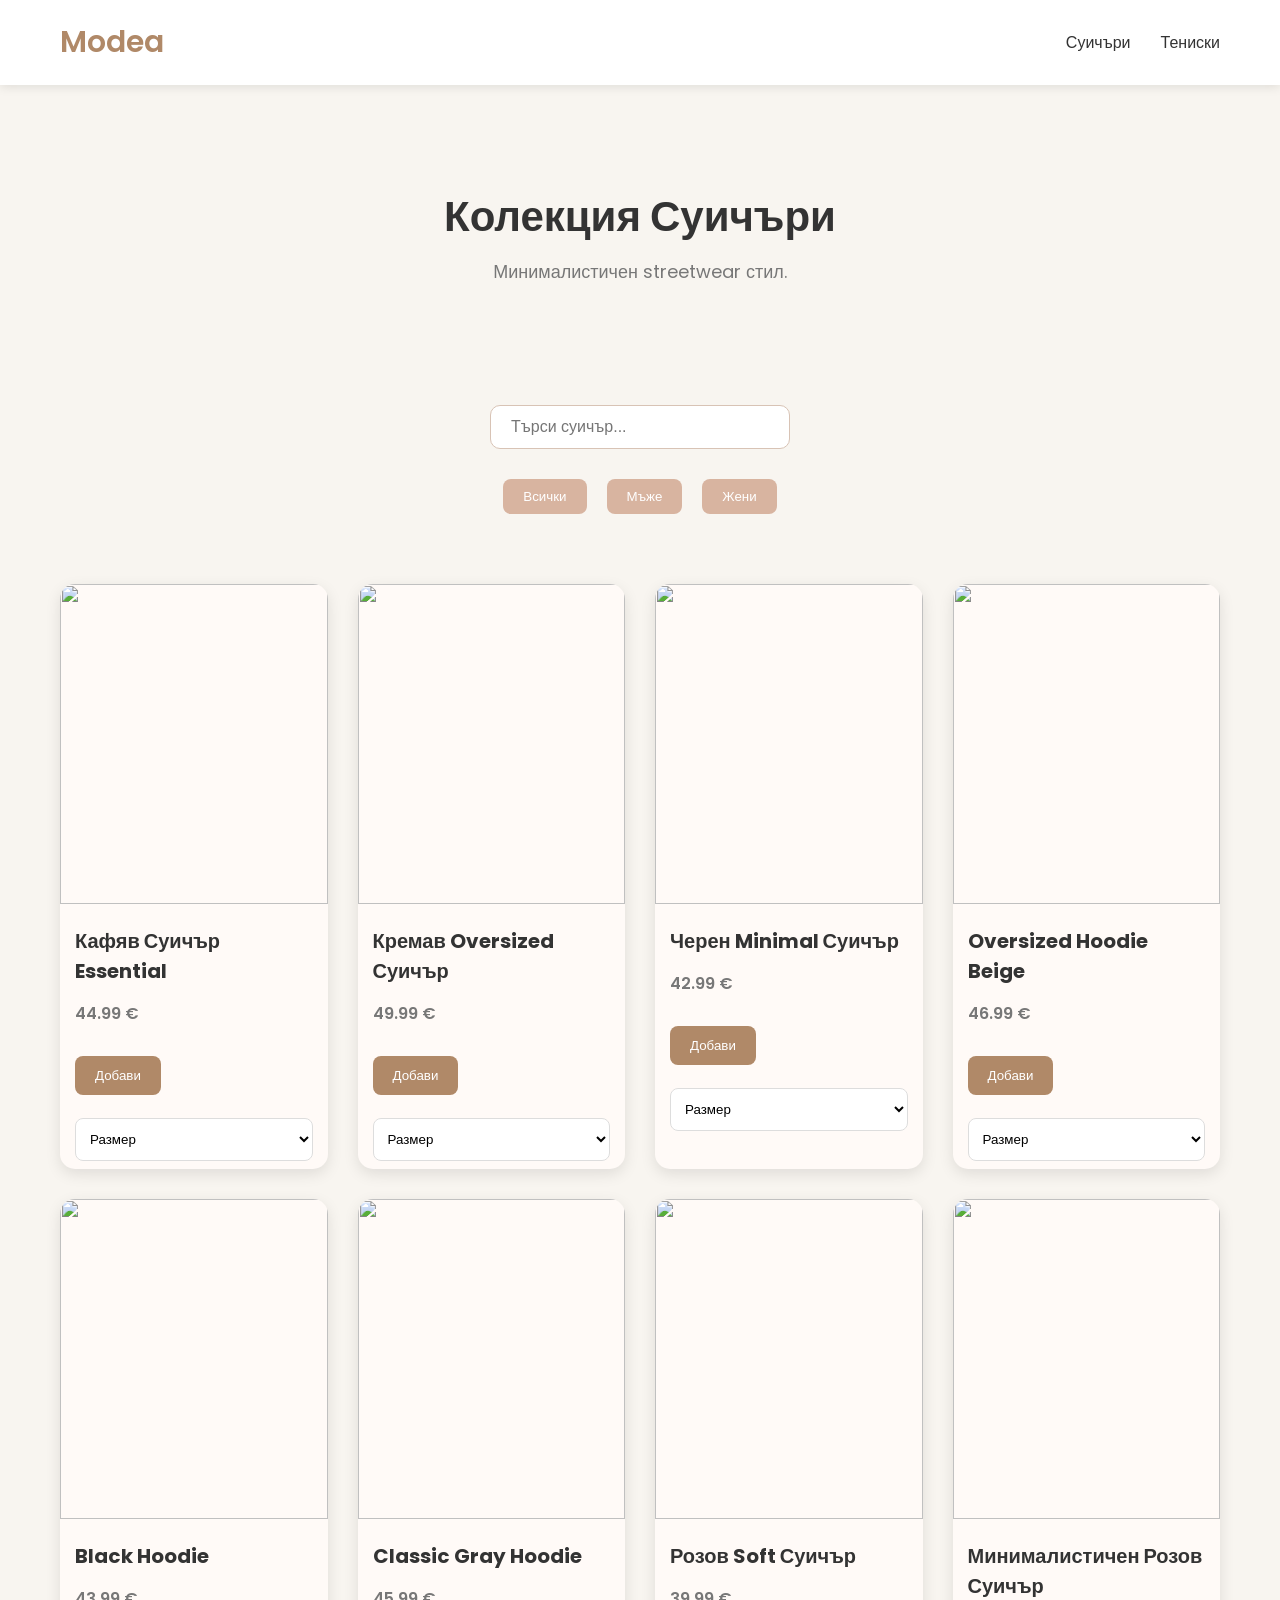
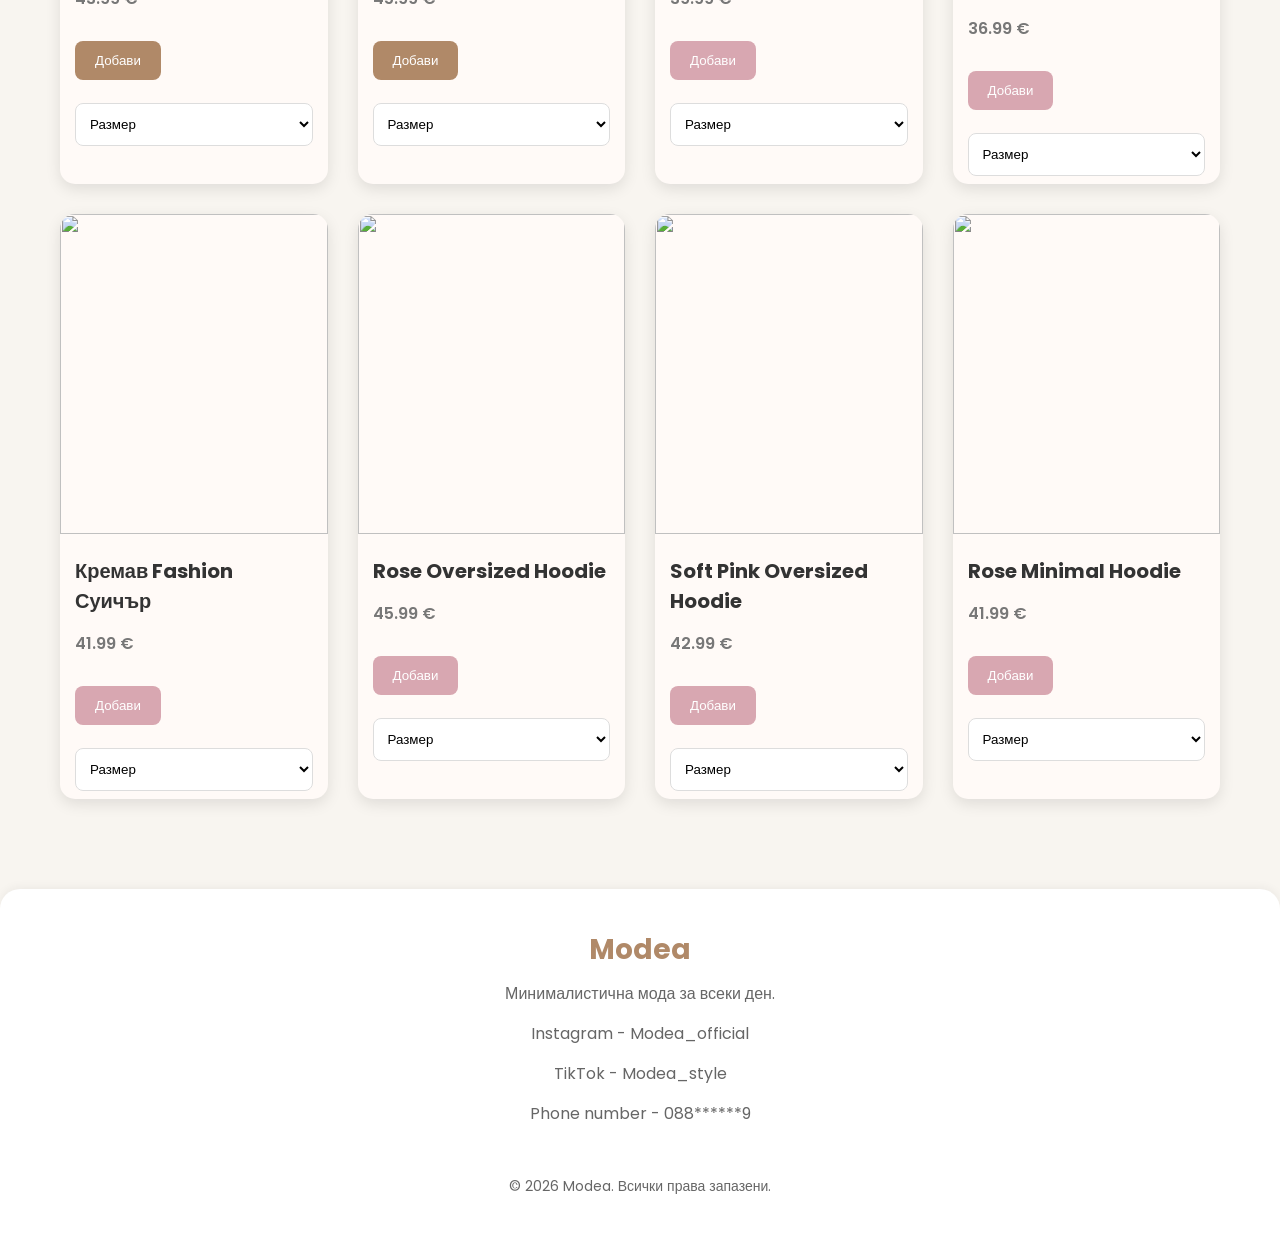
==== Darina/hoodies.html @ 0fc82349 "Add files via upload" ====
<!DOCTYPE html>
<html lang="bg">
<head>
    <meta charset="UTF-8">
    <meta name="viewport" content="width=device-width, initial-scale=1.0">
    <title>Modea - Суичъри</title>

    <link rel="stylesheet" href="style.css">

    <link href="https://fonts.googleapis.com/css2?family=Poppins:wght@300;400;500;600&display=swap" rel="stylesheet">
</head>

<body>

<header>

    <nav class="navbar">

        <h1 class="logo">Modea</h1>

        <ul class="nav-links">

            <li><a href="hoodies.html">Суичъри</a></li>
            <li><a href="tshirts.html">Тениски</a></li>

        </ul>

    </nav>

</header>

<section class="hero">

    <div class="hero-text">

        <h2>Колекция Суичъри</h2>

        <p>Минималистичен streetwear стил.</p>

    </div>

</section>

<section class="search-section">

    <input type="text" id="searchInput" placeholder="Търси суичър...">

</section>

<section class="categories">

    <button class="category-btn" data-category="all">Всички</button>

    <button class="category-btn" data-category="men">Мъже</button>

    <button class="category-btn" data-category="women">Жени</button>

</section>

<section class="products">

    <div class="product-card men">
        <img src="https://tse1.mm.bing.net/th/id/OIP.WGo_6VBA-usYzZUjp4KAVwHaLH?rs=1&pid=ImgDetMain&o=7&rm=3">
        <h3>Кафяв Суичър Essential</h3>
        <p class="price">44.99 €</p>
        <button class="cart-btn">Добави</button>
        <select class="size-select">
        <option>Размер</option>
        <option>S</option>
        <option>M</option>
        <option>L</option>
        <option>XL</option>
    </select>
    </div>

    <div class="product-card men">
        <img src="https://image.hm.com/assets/hm/32/b0/32b0d6fe995f01b80e5086d5783fa2b09a5b5d80.jpg?imwidth=2160">
        <h3>Кремав Oversized Суичър</h3>
        <p class="price">49.99 €</p>
        <button class="cart-btn">Добави</button>
        <select class="size-select">
        <option>Размер</option>
        <option>S</option>
        <option>M</option>
        <option>L</option>
        <option>XL</option>
    </select>
    </div>

    <div class="product-card men">
        <img src="https://podarisi.com/sites/podarisi.com/files/1645707161_p_su1087_02_1_1.jpg">
        <h3>Черен Minimal Суичър</h3>
        <p class="price">42.99 €</p>
        <button class="cart-btn">Добави</button>
        <select class="size-select">
        <option>Размер</option>
        <option>S</option>
        <option>M</option>
        <option>L</option>
        <option>XL</option>
    </select>
    </div>

    <div class="product-card men">
        <img src="https://tse4.mm.bing.net/th/id/OIP.CLCNWOvtTZC4I15CIfUHygHaLO?rs=1&pid=ImgDetMain&o=7&rm=3">
        <h3>Oversized Hoodie Beige</h3>
        <p class="price">46.99 €</p>
        <button class="cart-btn">Добави</button>
        <select class="size-select">
        <option>Размер</option>
        <option>S</option>
        <option>M</option>
        <option>L</option>
        <option>XL</option>
    </select>
    </div>

    <div class="product-card men">
        <img src="https://i.pinimg.com/originals/5a/ff/71/5aff71fedef8bb9ac862daefe2430e4b.png">
        <h3>Black Hoodie</h3>
        <p class="price">43.99 €</p>
        <button class="cart-btn">Добави</button>
        <select class="size-select">
        <option>Размер</option>
        <option>S</option>
        <option>M</option>
        <option>L</option>
        <option>XL</option>
    </select>
    </div>

    <div class="product-card men">
        <img src="https://tse2.mm.bing.net/th/id/OIP.gy09_R5NxV1TEAfCZgtEEgHaJ3?rs=1&pid=ImgDetMain&o=7&rm=3">
        <h3>Classic Gray Hoodie</h3>
        <p class="price">45.99 €</p>
        <button class="cart-btn">Добави</button>
        <select class="size-select">
        <option>Размер</option>
        <option>S</option>
        <option>M</option>
        <option>L</option>
        <option>XL</option>
    </select>
    </div>

    <div class="product-card women">
        <img src="https://sizeer.bg/media/cache/gallery/rc/wkxlvc11/nike-suitchar-s-kachulka-w-nsw-club-flc-std-plus-size-damski-suichari-rozov-dv5092-894.jpg">
        <h3>Розов Soft Суичър</h3>
        <p class="price">39.99 €</p>
        <button class="cart-btn">Добави</button>
        <select class="size-select">
        <option>Размер</option>
        <option>S</option>
        <option>M</option>
        <option>L</option>
        <option>XL</option>
    </select>
    </div>

    <div class="product-card women">
        <img src="https://daniolle.com/wp-content/uploads/2020/12/SU1068-52-Light-Pink.jpg">
        <h3>Минималистичен Розов Суичър</h3>
        <p class="price">36.99 €</p>
        <button class="cart-btn">Добави</button>
        <select class="size-select">
        <option>Размер</option>
        <option>S</option>
        <option>M</option>
        <option>L</option>
        <option>XL</option>
    </select>
    </div>

    <div class="product-card women">
        <img src="https://static.glami.bg/img/327158173.jpg">
        <h3>Кремав Fashion Суичър</h3>
        <p class="price">41.99 €</p>
        <button class="cart-btn">Добави</button>
        <select class="size-select">
        <option>Размер</option>
        <option>S</option>
        <option>M</option>
        <option>L</option>
        <option>XL</option>
    </select>
    </div>

    <div class="product-card women">
        <img src="https://killcrew.co/cdn/shop/files/pink_6ca385d2-bb61-418f-8e05-1341cbff257f.jpg?v=1700090323&width=1960">
        <h3>Rose Oversized Hoodie</h3>
        <p class="price">45.99 €</p>
        <button class="cart-btn">Добави</button>
        <select class="size-select">
        <option>Размер</option>
        <option>S</option>
        <option>M</option>
        <option>L</option>
        <option>XL</option>
    </select>
    </div>

    <div class="product-card women">
        <img src="https://createfashionbrand.com/wp-content/uploads/2024/02/650GSM-copia-1.webp">
        <h3>Soft Pink Oversized Hoodie</h3>
        <p class="price">42.99 €</p>
        <button class="cart-btn">Добави</button>
        <select class="size-select">
        <option>Размер</option>
        <option>S</option>
        <option>M</option>
        <option>L</option>
        <option>XL</option>
    </select>
    </div>

    <div class="product-card women">
        <img src="https://tse3.mm.bing.net/th/id/OIP.gRD7C3nc4MV5bE2Un5BXGgHaHa?rs=1&pid=ImgDetMain&o=7&rm=3">
        <h3>Rose Minimal Hoodie</h3>
        <p class="price">41.99 €</p>
        <button class="cart-btn">Добави</button>
        <select class="size-select">
        <option>Размер</option>
        <option>S</option>
        <option>M</option>
        <option>L</option>
        <option>XL</option>
    </select>
    </div>

</section>

<footer class="footer">

    <div class="footer-content">

        <h2>Modea</h2>

        <p>Минималистична мода за всеки ден.</p>

            <p class="footer-links">Instagram - Modea_official </p>
            <p class="footer-links">TikTok - Modea_style </p>
            <p class="footer-links">Phone number - 088******9</p>

        <p class="copyright">
            © 2026 Modea. Всички права запазени.
        </p>

    </div>

</footer>

<script src="script.js"></script>

</body>
</html>
---- Darina/style.css ----
*{
    margin: 0;
    padding: 0;
    box-sizing: border-box;
}

body{
    font-family: 'Poppins', sans-serif;
    background-color: #f8f5f0;
    color: #333;
}

/* NAVBAR */

.navbar{
    display: flex;
    justify-content: space-between;
    align-items: center;

    padding: 20px 60px;

    background-color: white;

    box-shadow: 0 2px 10px rgba(0,0,0,0.1);
}

.logo{
    font-size: 30px;
    font-weight: 600;
    color: #b08968;
}

.nav-links{
    display: flex;
    list-style: none;
    gap: 30px;
}

.nav-links a{
    text-decoration: none;
    color: #333;
    font-weight: 500;
    transition: 0.3s;
}

.nav-links a:hover{
    color: #b08968;
}

.hero{
    height: 300px;

    display: flex;
    justify-content: center;
    align-items: center;

    text-align: center;
}

.hero-text h2{
    font-size: 42px;
    margin-bottom: 10px;
}

.hero-text p{
    font-size: 18px;
    color: #777;
}

/* SEARCH */

.search-section{
    display: flex;
    justify-content: center;

    margin-top: 20px;
}

#searchInput{
    width: 300px;

    padding: 12px 20px;

    border: 1px solid #d8c3b5;

    border-radius: 10px;

    outline: none;

    font-size: 16px;
}

.categories{
    display: flex;
    justify-content: center;

    gap: 20px;

    margin: 30px 0;
}

.category-btn{
    padding: 10px 20px;

    border: none;

    background-color: #d8b4a0;

    color: white;

    border-radius: 8px;

    cursor: pointer;

    transition: 0.3s;
}

.category-btn:hover{
    background-color: #bc8f78;
}

.products{
    display: grid;

    grid-template-columns: repeat(4, 1fr);

    gap: 30px;

    padding: 40px 60px;
}

.product-card{
    background-color: #fffaf7;

    border-radius: 15px;

    overflow: hidden;

    box-shadow: 0 5px 15px rgba(0,0,0,0.1);

    transition: 0.3s;
}

.product-card:hover{
    transform: translateY(-10px);
}

.product-card img{
    width: 100%;
    height: 320px;

    object-fit: cover;
}

.product-card h3{
    padding: 15px;
    font-size: 20px;
}

.price{
    padding: 0 15px;

    color: #777;

    margin-bottom: 15px;

    font-weight: 600;
}

.cart-btn{
    margin: 15px;

    padding: 12px 20px;

    border: none;

    color: white;

    border-radius: 8px;

    cursor: pointer;

    transition: 0.3s;
}

.men .cart-btn{
    background-color: #b08968;
}

.men .cart-btn:hover{
    background-color: #8f6b50;
}

.women .cart-btn{
    background-color: #d8a7b1;
}

.women .cart-btn:hover{
    background-color: #c48c98;
}

.footer{
    background-color: white;

    margin-top: 50px;

    padding: 40px 20px;

    text-align: center;

    border-top-left-radius: 20px;
    border-top-right-radius: 20px;

    box-shadow: 0 -2px 10px rgba(0,0,0,0.05);
}

.footer-content h2{
    font-size: 28px;

    margin-bottom: 10px;

    color: #b08968;
}

.footer-content p{
    color: #666;

    margin-bottom: 15px;
}

.footer-links{
    color: black;
}

/* RESPONSIVE */

@media(max-width: 1200px){

    .products{
        grid-template-columns: repeat(3, 1fr);
    }

}

@media(max-width: 900px){

    .products{
        grid-template-columns: repeat(2, 1fr);
    }

}

@media(max-width: 600px){

    .products{
        grid-template-columns: 1fr;
    }

    .navbar{
        flex-direction: column;
        gap: 15px;
    }

}

.copyright{
    margin-top: 50px;
    color: #aaa;
    font-size: 14px;
}

.size-select{
    width: calc(100% - 30px);
    margin: 8px 15px;
    padding: 10px;
    border-radius: 8px;
    border: 1px solid #ddd;
    font-family: 'Poppins', sans-serif;
    cursor: pointer;
    background-color: white;
}

.size-select:focus{
    outline: none;
    border-color: #b08968;
}
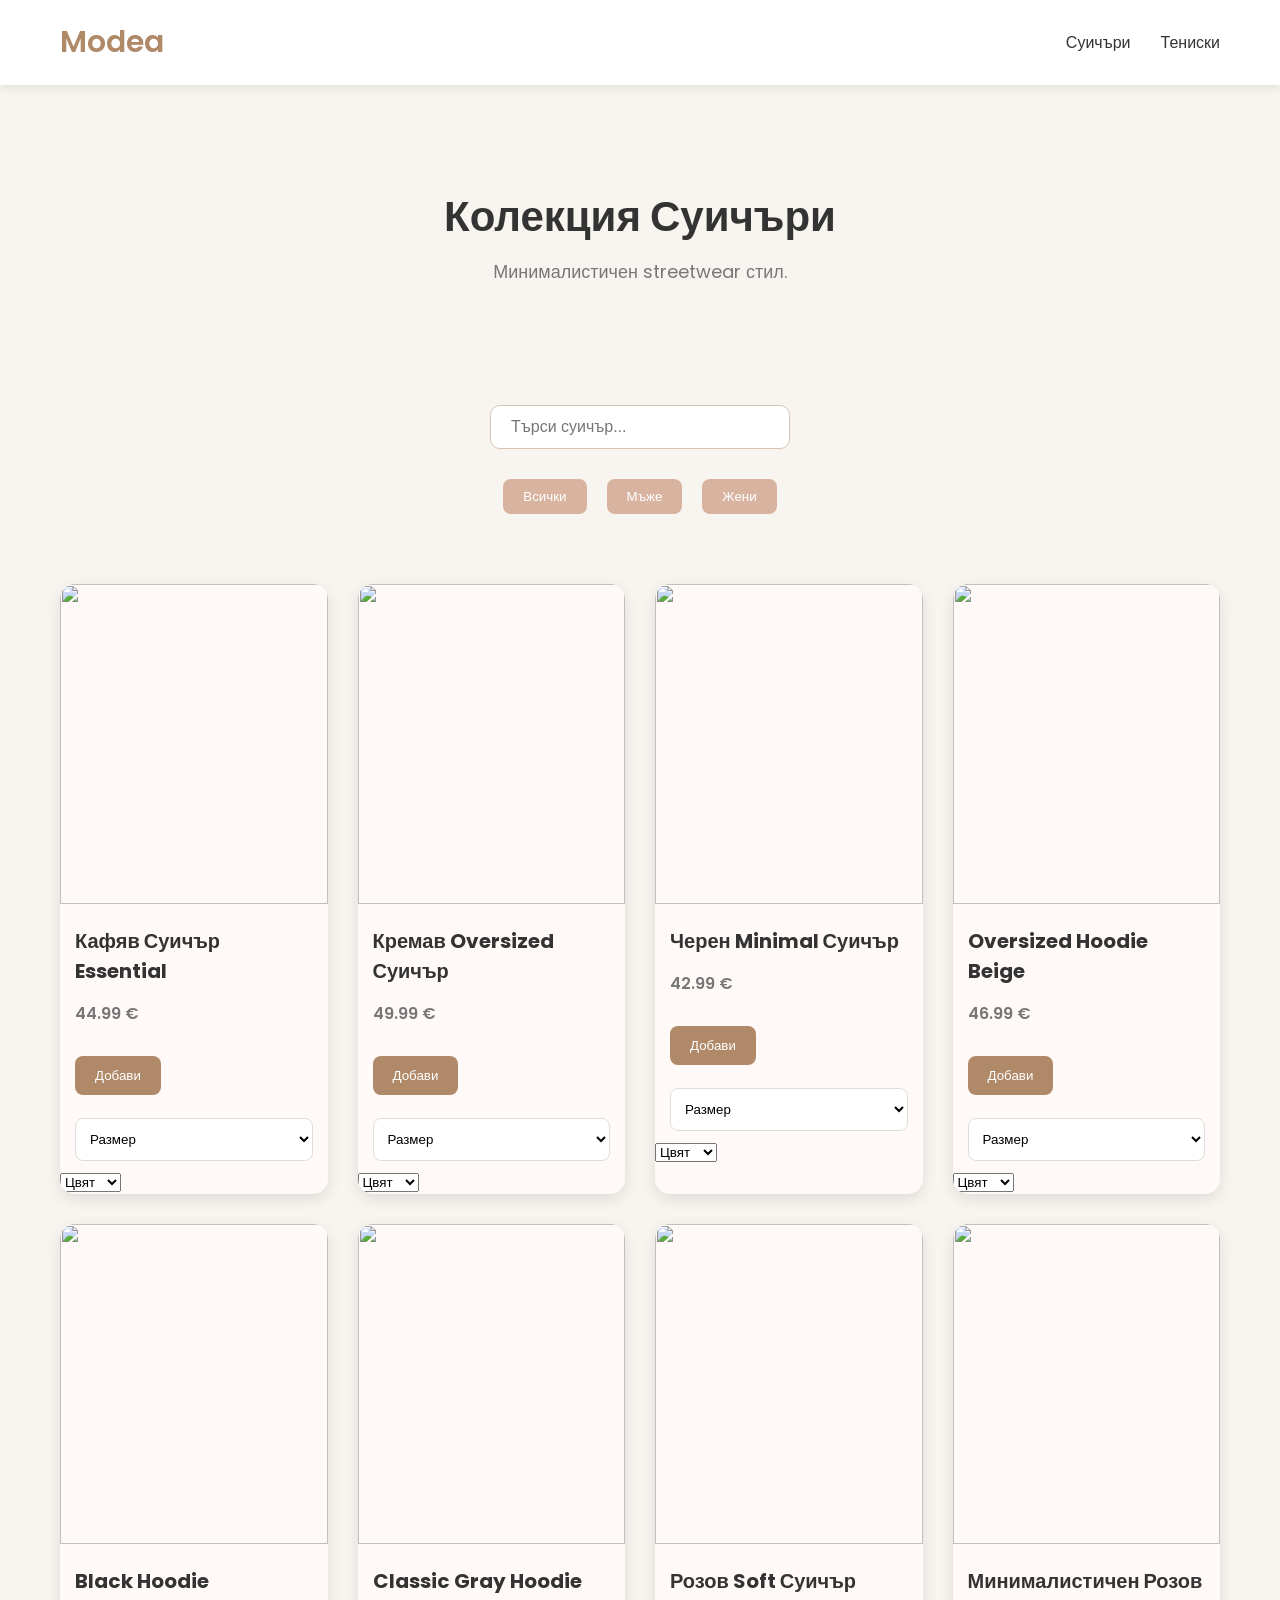
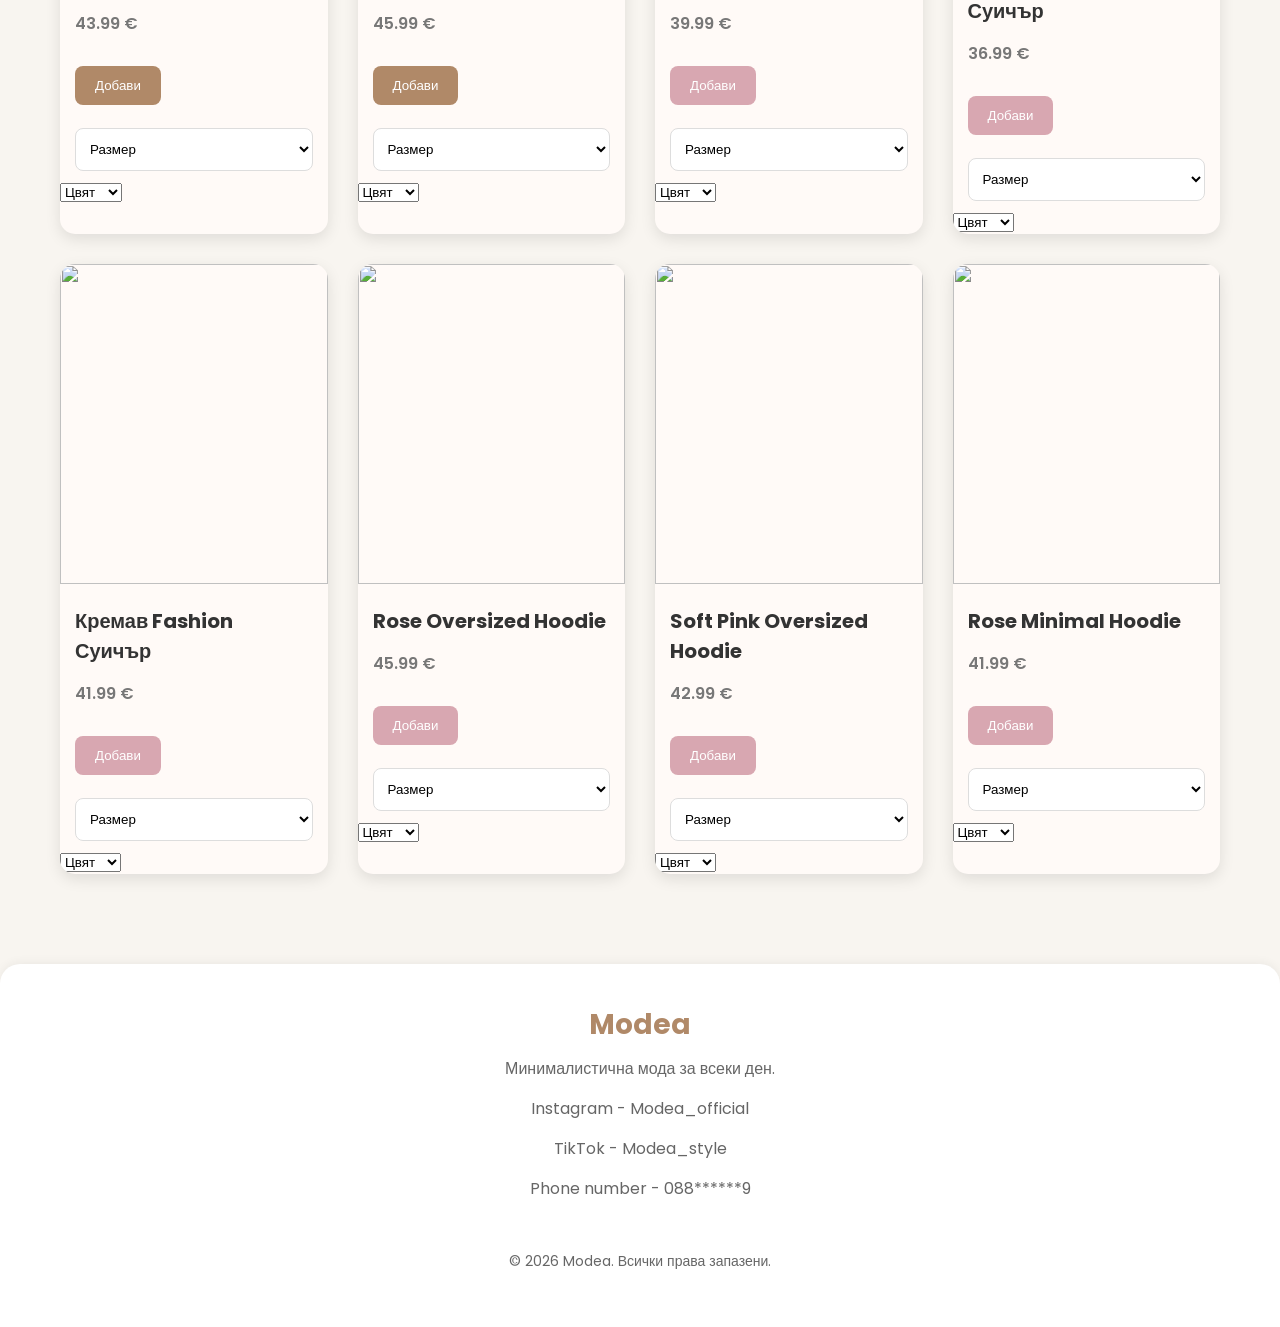
==== commit 822ab724: "Add color selection to product cards Added color selection options to product cards." ====
--- a/Darina/hoodies.html
+++ b/Darina/hoodies.html
@@ -71,6 +71,11 @@
         <option>L</option>
         <option>XL</option>
     </select>
+    <select class="color-select">
+        <option>Цвят</option>
+        <option>Черен</option>
+        <option>Бял</option>
+    </select>
     </div>
 
     <div class="product-card men">
@@ -85,6 +90,11 @@
         <option>L</option>
         <option>XL</option>
     </select>
+    <select class="color-select">
+        <option>Цвят</option>
+        <option>Черен</option>
+        <option>Бял</option>
+    </select>
     </div>
 
     <div class="product-card men">
@@ -99,6 +109,11 @@
         <option>L</option>
         <option>XL</option>
     </select>
+    <select class="color-select">
+        <option>Цвят</option>
+        <option>Бежов</option>
+        <option>Бял</option>
+    </select>
     </div>
 
     <div class="product-card men">
@@ -113,6 +128,11 @@
         <option>L</option>
         <option>XL</option>
     </select>
+    <select class="color-select">
+        <option>Цвят</option>
+        <option>Черен</option>
+        <option>Бял</option>
+    </select>
     </div>
 
     <div class="product-card men">
@@ -127,6 +147,11 @@
         <option>L</option>
         <option>XL</option>
     </select>
+    <select class="color-select">
+        <option>Цвят</option>
+        <option>Бял</option>
+        <option>Бежов</option>
+    </select>
     </div>
 
     <div class="product-card men">
@@ -141,6 +166,11 @@
         <option>L</option>
         <option>XL</option>
     </select>
+    <select class="color-select">
+        <option>Цвят</option>
+        <option>Черен</option>
+        <option>Бял</option>
+    </select>
     </div>
 
     <div class="product-card women">
@@ -155,6 +185,11 @@
         <option>L</option>
         <option>XL</option>
     </select>
+    <select class="color-select">
+        <option>Цвят</option>
+        <option>Черен</option>
+        <option>Бял</option>
+    </select>
     </div>
 
     <div class="product-card women">
@@ -169,6 +204,11 @@
         <option>L</option>
         <option>XL</option>
     </select>
+    <select class="color-select">
+        <option>Цвят</option>
+        <option>Черен</option>
+        <option>Бял</option>
+    </select>
     </div>
 
     <div class="product-card women">
@@ -183,6 +223,11 @@
         <option>L</option>
         <option>XL</option>
     </select>
+    <select class="color-select">
+        <option>Цвят</option>
+        <option>Черен</option>
+        <option>Бял</option>
+    </select>
     </div>
 
     <div class="product-card women">
@@ -197,6 +242,11 @@
         <option>L</option>
         <option>XL</option>
     </select>
+    <select class="color-select">
+        <option>Цвят</option>
+        <option>Черен</option>
+        <option>Бял</option>
+    </select>
     </div>
 
     <div class="product-card women">
@@ -211,6 +261,11 @@
         <option>L</option>
         <option>XL</option>
     </select>
+    <select class="color-select">
+        <option>Цвят</option>
+        <option>Черен</option>
+        <option>Бял</option>
+    </select>
     </div>
 
     <div class="product-card women">
@@ -225,6 +280,11 @@
         <option>L</option>
         <option>XL</option>
     </select>
+    <select class="color-select">
+        <option>Цвят</option>
+        <option>Черен</option>
+        <option>Бял</option>
+    </select>
     </div>
 
 </section>
@@ -252,4 +312,4 @@
 <script src="script.js"></script>
 
 </body>
-</html>+</html>
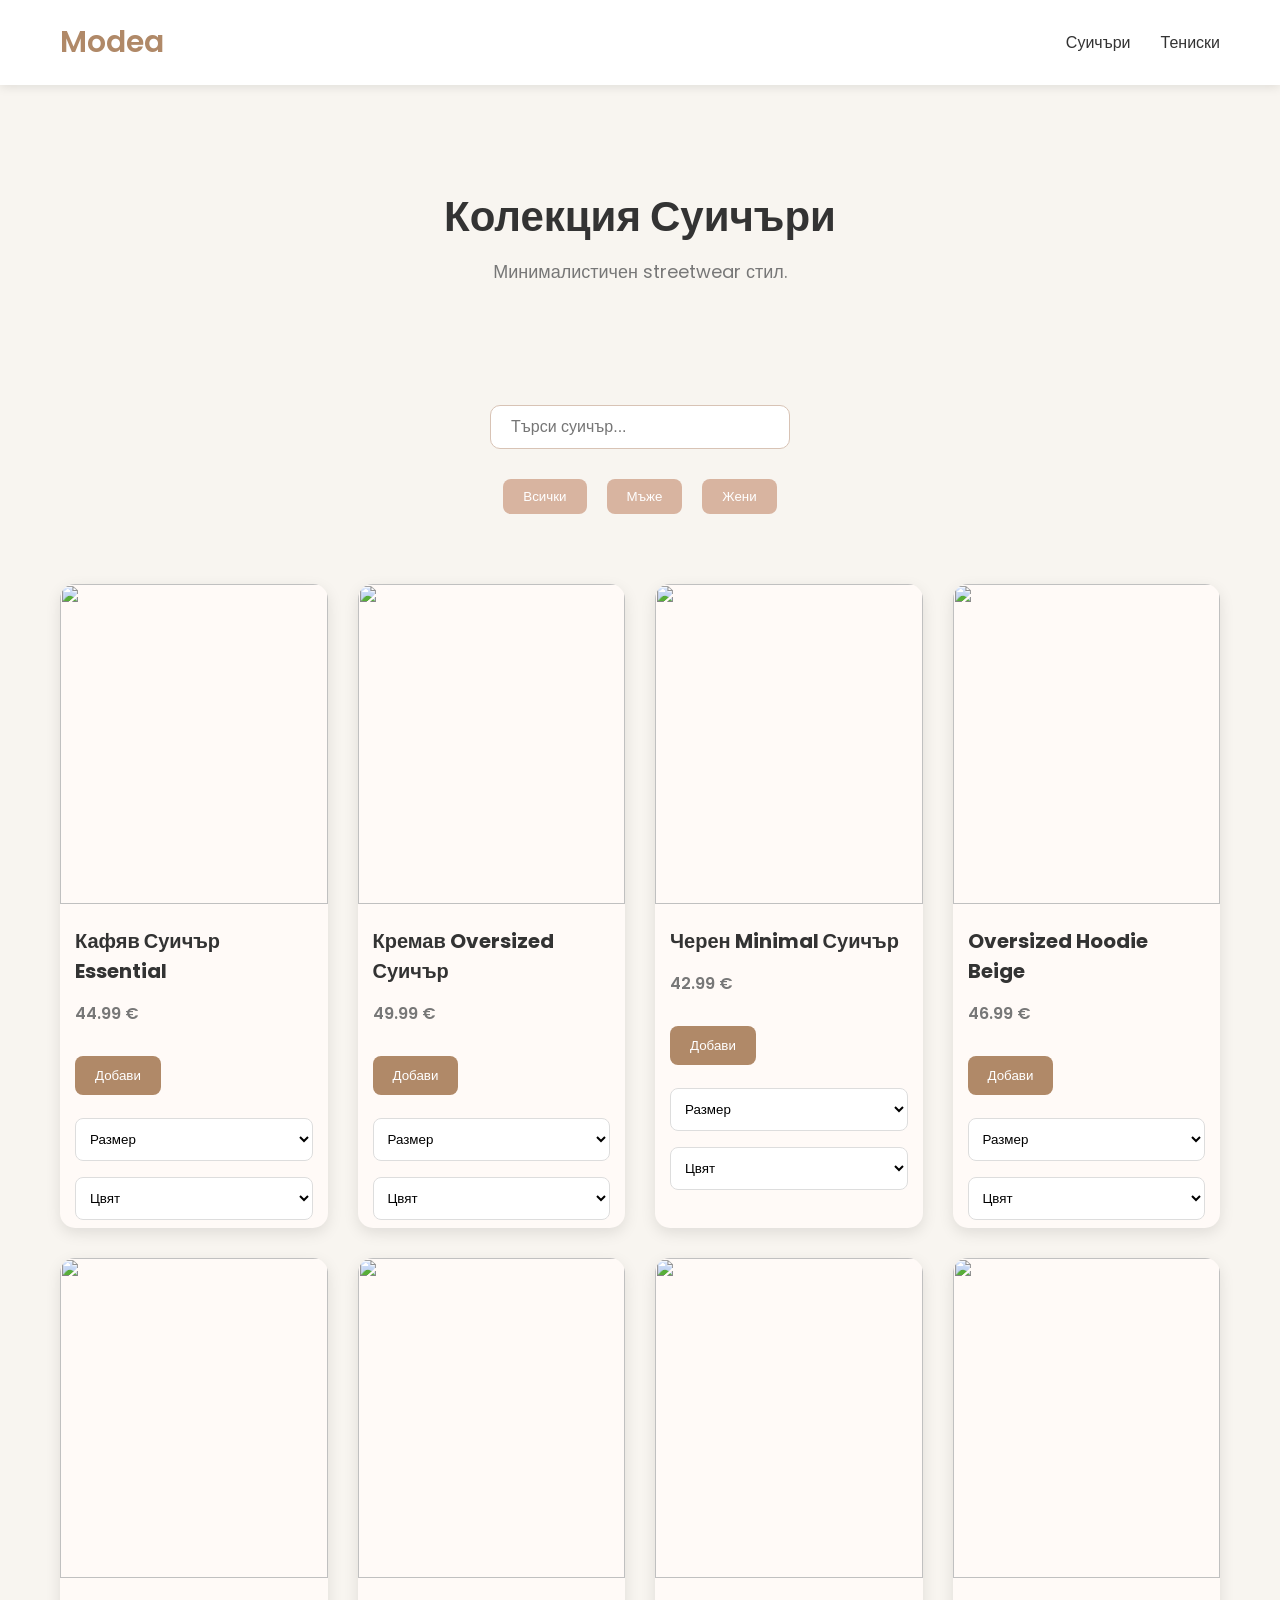
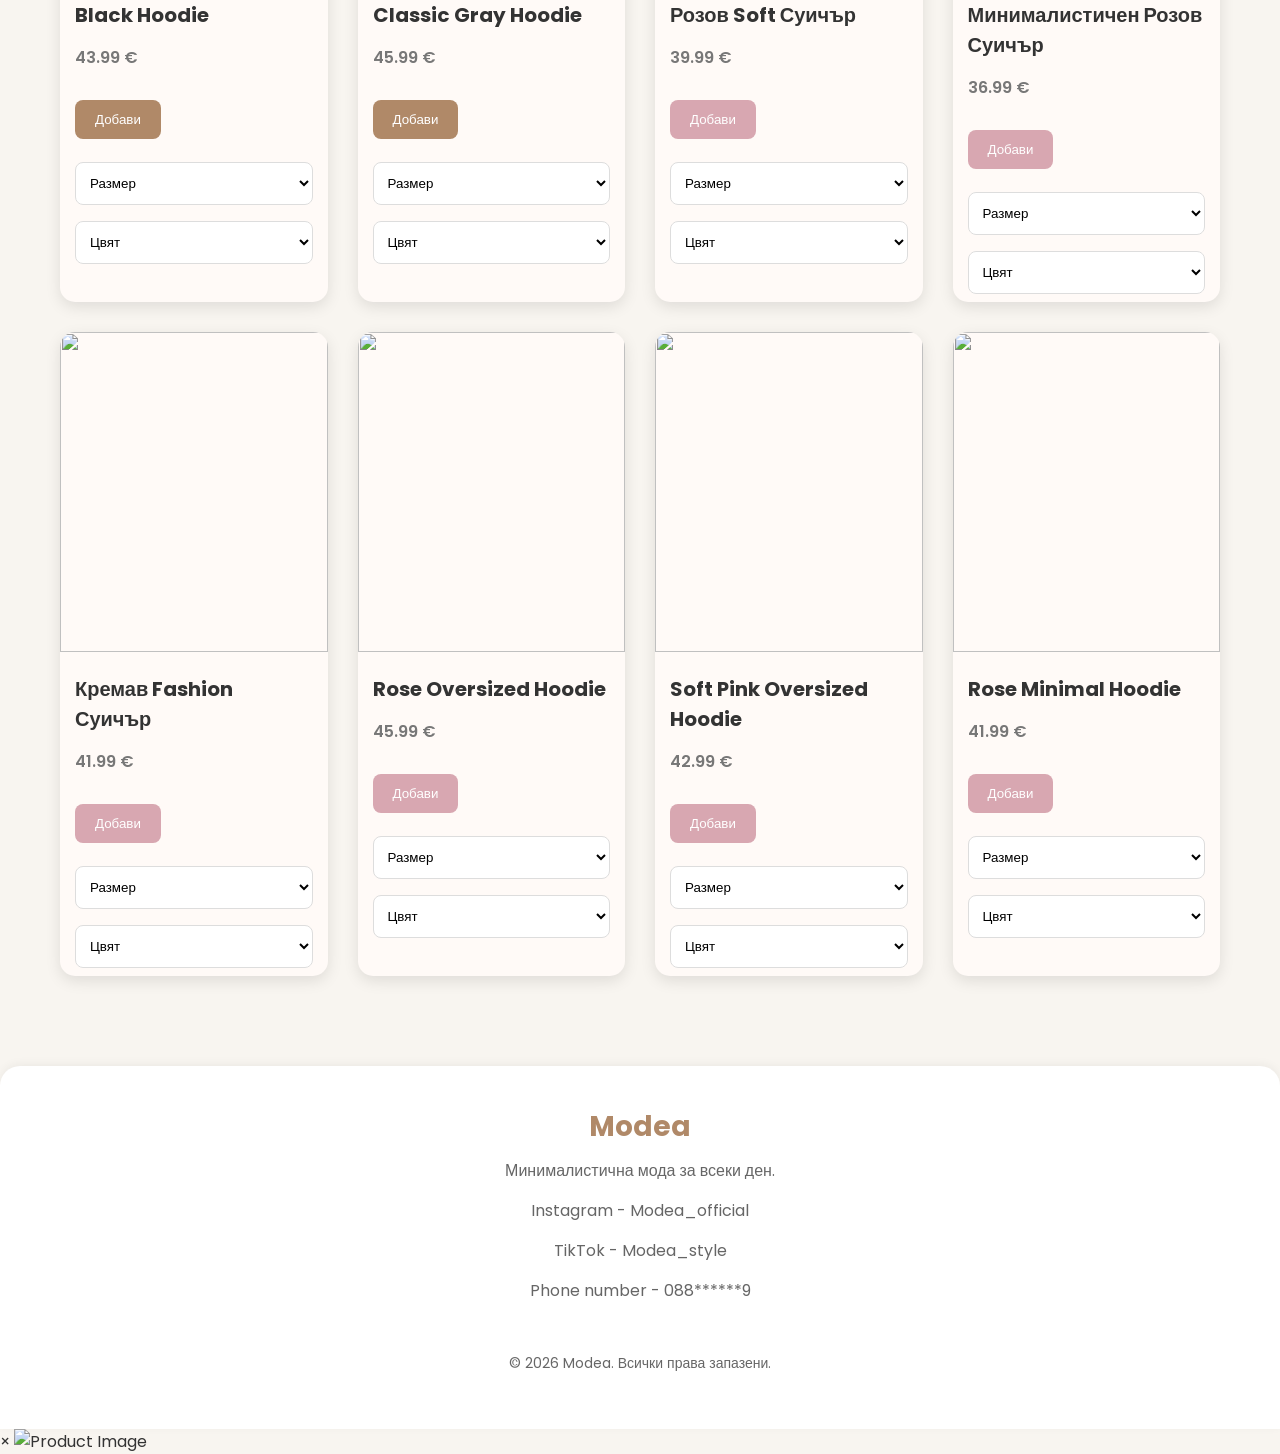
==== commit 2b935b4e: "Enhance hoodies.html with product descriptions Added product descriptions and modal for product deta" ====
--- a/Darina/hoodies.html
+++ b/Darina/hoodies.html
@@ -59,7 +59,7 @@
 
 <section class="products">
 
-    <div class="product-card men">
+    <div class="product-card men" data-description="Кафяв Суичър Essential: Направен от 100% памук, мек и комфортен. Цена: 44.99 €. Достъпен в размери S-XL и цветове черен и бял.">
         <img src="https://tse1.mm.bing.net/th/id/OIP.WGo_6VBA-usYzZUjp4KAVwHaLH?rs=1&pid=ImgDetMain&o=7&rm=3">
         <h3>Кафяв Суичър Essential</h3>
         <p class="price">44.99 €</p>
@@ -78,7 +78,7 @@
     </select>
     </div>
 
-    <div class="product-card men">
+    <div class="product-card men" data-description="Кремав Oversized Суичър: Направен от висококачествен памук с добавка на полиестер за издръжливост. Цена: 49.99 €. Достъпен в размери S-XL и цветове черен и бял.">
         <img src="https://image.hm.com/assets/hm/32/b0/32b0d6fe995f01b80e5086d5783fa2b09a5b5d80.jpg?imwidth=2160">
         <h3>Кремав Oversized Суичър</h3>
         <p class="price">49.99 €</p>
@@ -97,7 +97,7 @@
     </select>
     </div>
 
-    <div class="product-card men">
+    <div class="product-card men" data-description="Черен Minimal Суичър: Направен от органичен памук, екологичен и мек. Цена: 42.99 €. Достъпен в размери S-XL и цветове бежов и бял.">
         <img src="https://podarisi.com/sites/podarisi.com/files/1645707161_p_su1087_02_1_1.jpg">
         <h3>Черен Minimal Суичър</h3>
         <p class="price">42.99 €</p>
@@ -116,7 +116,7 @@
     </select>
     </div>
 
-    <div class="product-card men">
+    <div class="product-card men" data-description="Oversized Hoodie Beige: Направен от мек флис, топъл и комфортен. Цена: 46.99 €. Достъпен в размери S-XL и цветове черен и бял.">
         <img src="https://tse4.mm.bing.net/th/id/OIP.CLCNWOvtTZC4I15CIfUHygHaLO?rs=1&pid=ImgDetMain&o=7&rm=3">
         <h3>Oversized Hoodie Beige</h3>
         <p class="price">46.99 €</p>
@@ -135,7 +135,7 @@
     </select>
     </div>
 
-    <div class="product-card men">
+    <div class="product-card men" data-description="Black Hoodie: Направен от 80% памук и 20% полиестер, издръжлив и стилен. Цена: 43.99 €. Достъпен в размери S-XL и цветове бял и бежов.">
         <img src="https://i.pinimg.com/originals/5a/ff/71/5aff71fedef8bb9ac862daefe2430e4b.png">
         <h3>Black Hoodie</h3>
         <p class="price">43.99 €</p>
@@ -154,7 +154,7 @@
     </select>
     </div>
 
-    <div class="product-card men">
+    <div class="product-card men" data-description="Classic Gray Hoodie: Направен от мек памук, класически дизайн. Цена: 45.99 €. Достъпен в размери S-XL и цветове черен и бял.">
         <img src="https://tse2.mm.bing.net/th/id/OIP.gy09_R5NxV1TEAfCZgtEEgHaJ3?rs=1&pid=ImgDetMain&o=7&rm=3">
         <h3>Classic Gray Hoodie</h3>
         <p class="price">45.99 €</p>
@@ -173,7 +173,7 @@
     </select>
     </div>
 
-    <div class="product-card women">
+    <div class="product-card women" data-description="Розов Soft Суичър: Направен от супер мек памук, идеален за ежедневие. Цена: 39.99 €. Достъпен в размери S-XL и цветове черен и бял.">
         <img src="https://sizeer.bg/media/cache/gallery/rc/wkxlvc11/nike-suitchar-s-kachulka-w-nsw-club-flc-std-plus-size-damski-suichari-rozov-dv5092-894.jpg">
         <h3>Розов Soft Суичър</h3>
         <p class="price">39.99 €</p>
@@ -192,7 +192,7 @@
     </select>
     </div>
 
-    <div class="product-card women">
+    <div class="product-card women" data-description="Минималистичен Розов Суичър: Направен от висококачествен памук, минималистичен дизайн. Цена: 36.99 €. Достъпен в размери S-XL и цветове черен и бял.">
         <img src="https://daniolle.com/wp-content/uploads/2020/12/SU1068-52-Light-Pink.jpg">
         <h3>Минималистичен Розов Суичър</h3>
         <p class="price">36.99 €</p>
@@ -211,7 +211,7 @@
     </select>
     </div>
 
-    <div class="product-card women">
+    <div class="product-card women" data-description="Кремав Fashion Суичър: Направен от мек флис, модерен дизайн. Цена: 41.99 €. Достъпен в размери S-XL и цветове черен и бял.">
         <img src="https://static.glami.bg/img/327158173.jpg">
         <h3>Кремав Fashion Суичър</h3>
         <p class="price">41.99 €</p>
@@ -230,7 +230,7 @@
     </select>
     </div>
 
-    <div class="product-card women">
+    <div class="product-card women" data-description="Rose Oversized Hoodie: Направен от 100% памук, oversized fit. Цена: 45.99 €. Достъпен в размери S-XL и цветове черен и бял.">
         <img src="https://killcrew.co/cdn/shop/files/pink_6ca385d2-bb61-418f-8e05-1341cbff257f.jpg?v=1700090323&width=1960">
         <h3>Rose Oversized Hoodie</h3>
         <p class="price">45.99 €</p>
@@ -249,7 +249,7 @@
     </select>
     </div>
 
-    <div class="product-card women">
+    <div class="product-card women" data-description="Soft Pink Oversized Hoodie: Направен от мек памук, oversized стил. Цена: 42.99 €. Достъпен в размери S-XL и цветове черен и бял.">
         <img src="https://createfashionbrand.com/wp-content/uploads/2024/02/650GSM-copia-1.webp">
         <h3>Soft Pink Oversized Hoodie</h3>
         <p class="price">42.99 €</p>
@@ -268,7 +268,7 @@
     </select>
     </div>
 
-    <div class="product-card women">
+    <div class="product-card women" data-description="Rose Minimal Hoodie: Направен от органичен памук, минималистичен дизайн. Цена: 41.99 €. Достъпен в размери S-XL и цветове черен и бял.">
         <img src="https://tse3.mm.bing.net/th/id/OIP.gRD7C3nc4MV5bE2Un5BXGgHaHa?rs=1&pid=ImgDetMain&o=7&rm=3">
         <h3>Rose Minimal Hoodie</h3>
         <p class="price">41.99 €</p>
@@ -311,5 +311,14 @@
 
 <script src="script.js"></script>
 
+<div id="productModal" class="modal">
+    <div class="modal-content">
+        <span class="close">&times;</span>
+        <img id="modalImage" src="" alt="Product Image">
+        <h3 id="modalTitle"></h3>
+        <p id="modalDescription"></p>
+    </div>
+</div>
+
 </body>
 </html>
--- a/Darina/style.css
+++ b/Darina/style.css
@@ -270,7 +270,7 @@
     font-size: 14px;
 }
 
-.size-select{
+.size-select, .color-select{
     width: calc(100% - 30px);
     margin: 8px 15px;
     padding: 10px;
@@ -281,7 +281,7 @@
     background-color: white;
 }
 
-.size-select:focus{
+.size-select:focus, .color-select:focus{
     outline: none;
     border-color: #b08968;
-}+}
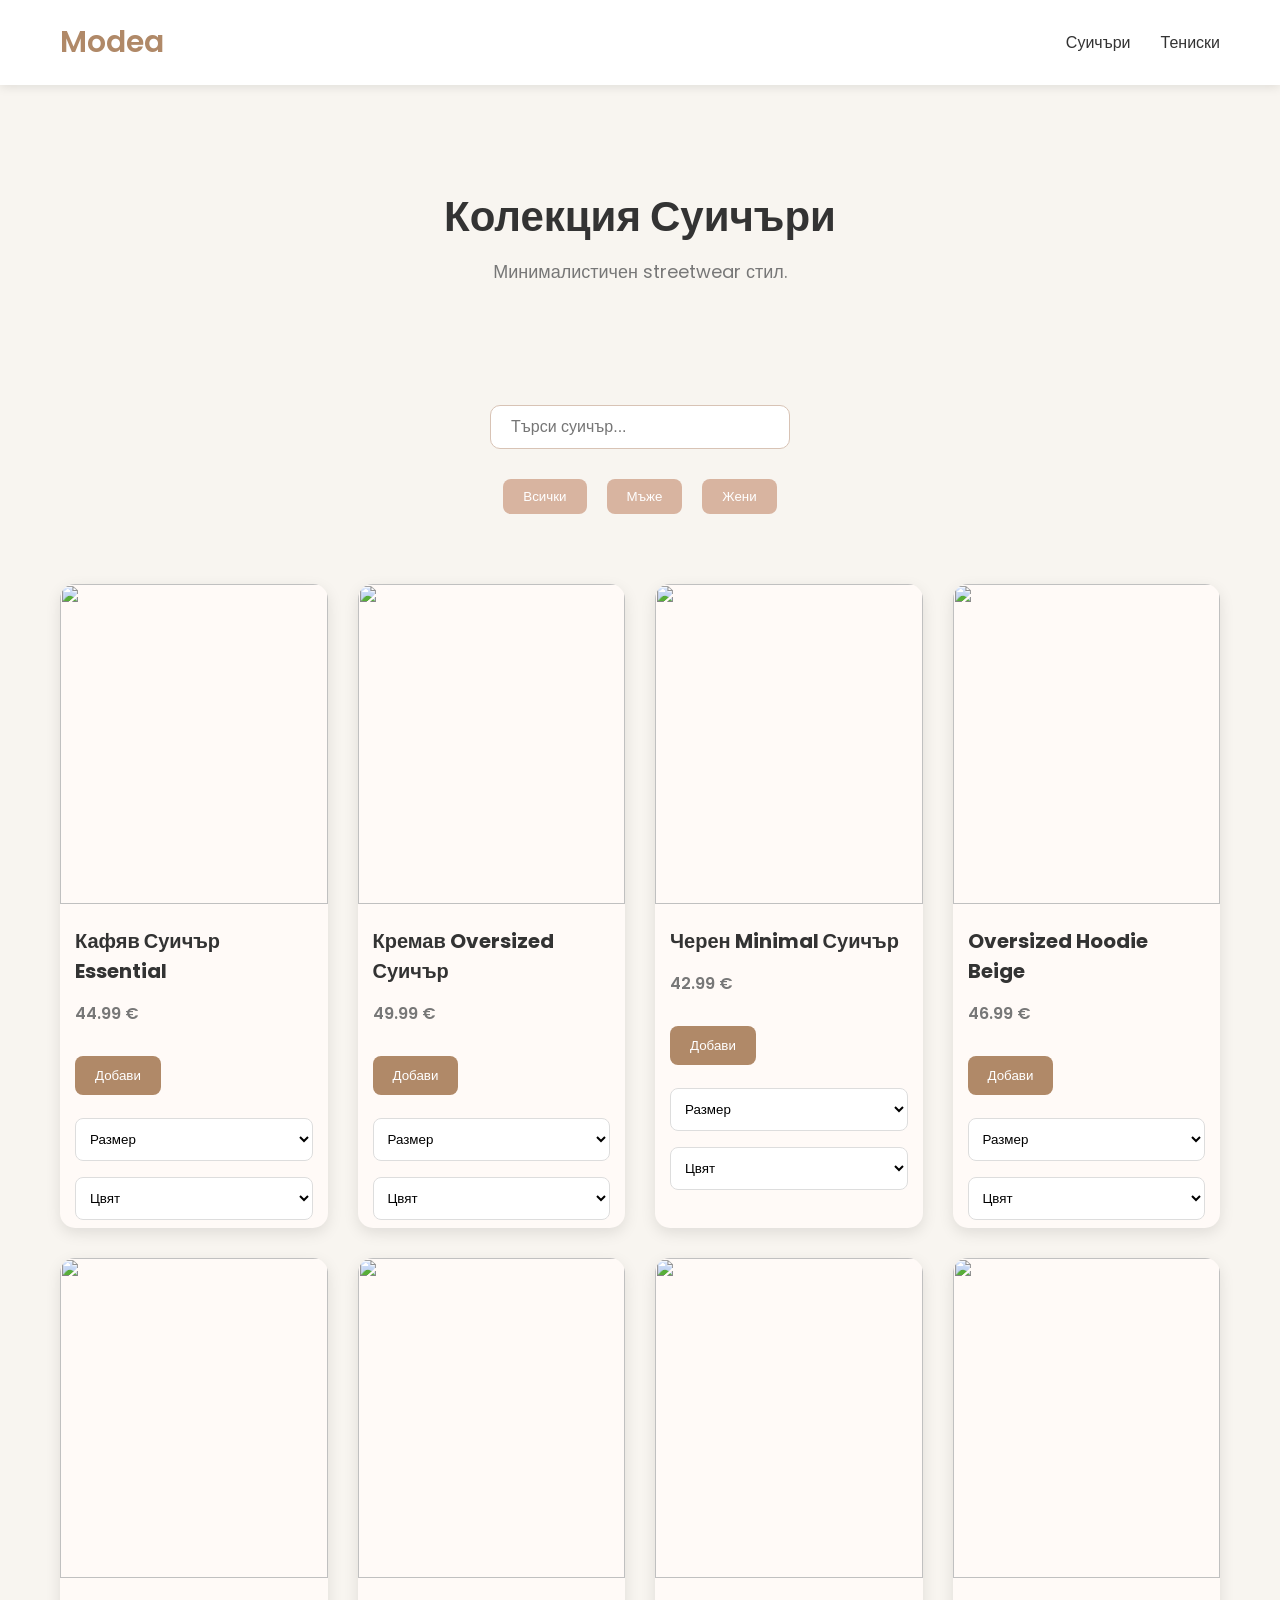
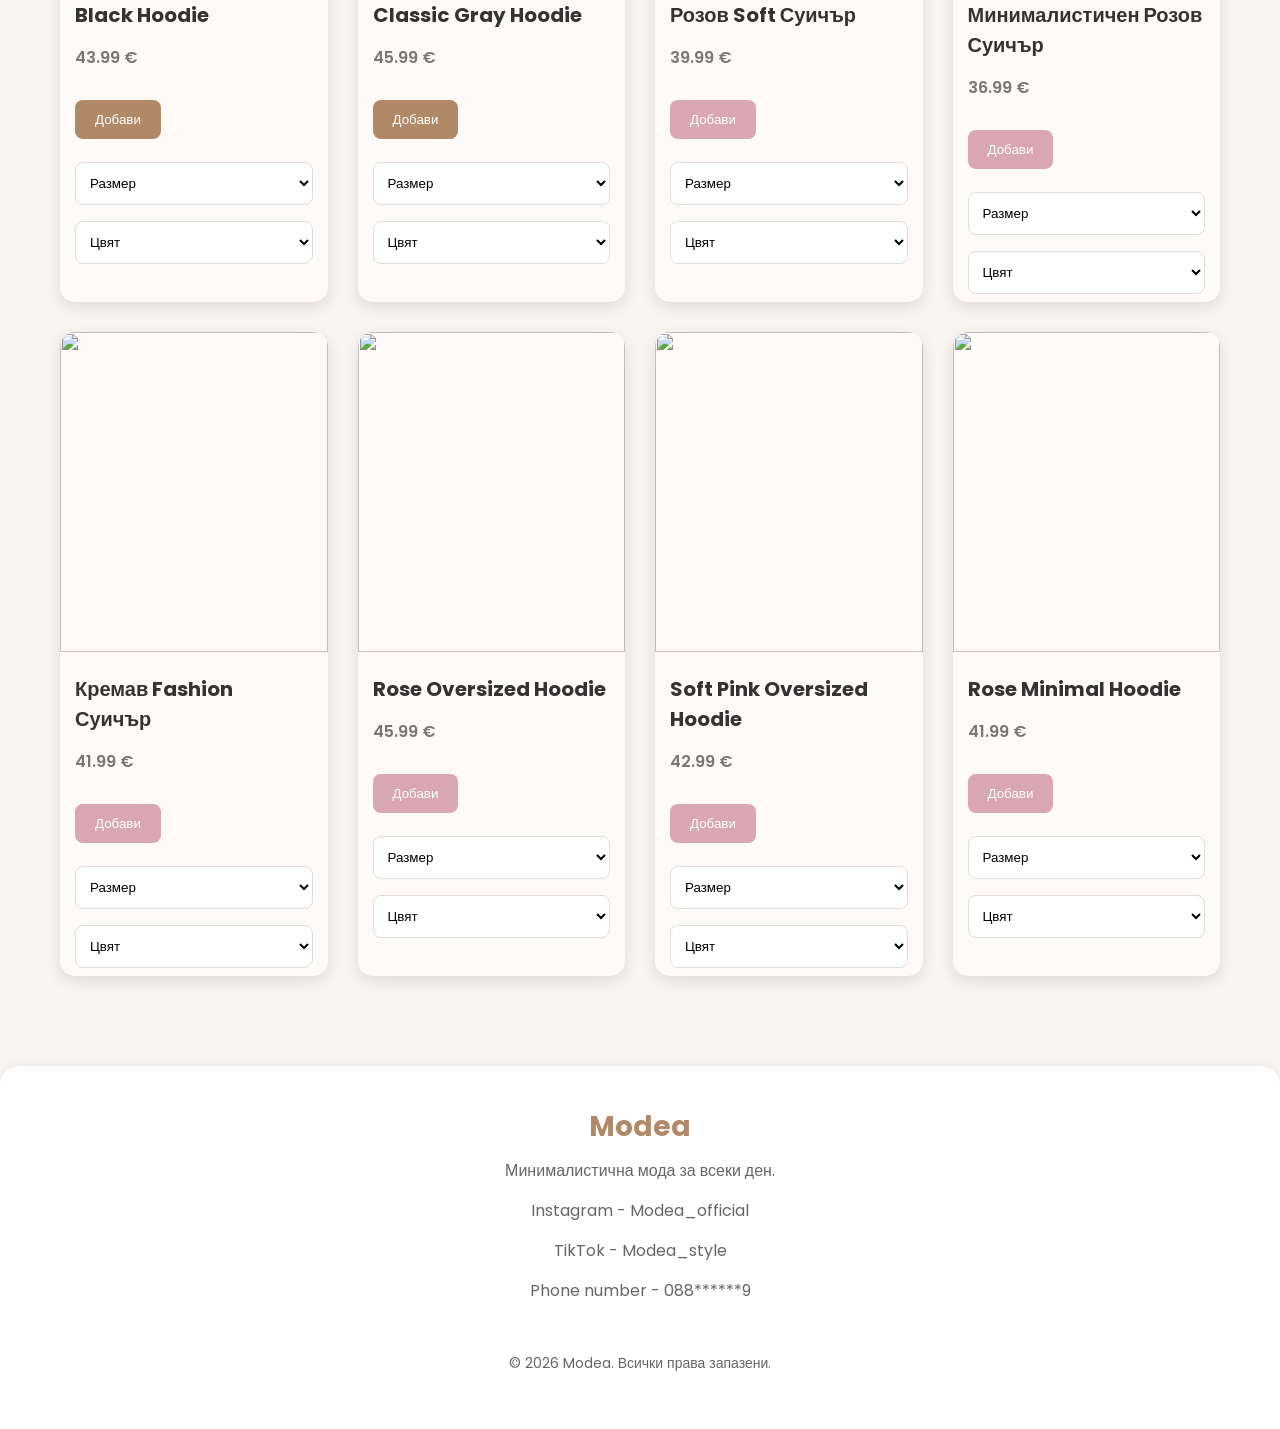
==== commit ab55a4cb: "Refactor hoodies.html structure and content" ====
--- a/Darina/hoodies.html
+++ b/Darina/hoodies.html
@@ -2,11 +2,8 @@
 <html lang="bg">
 <head>
     <meta charset="UTF-8">
-    <meta name="viewport" content="width=device-width, initial-scale=1.0">
     <title>Modea - Суичъри</title>
-
     <link rel="stylesheet" href="style.css">
-
     <link href="https://fonts.googleapis.com/css2?family=Poppins:wght@300;400;500;600&display=swap" rel="stylesheet">
 </head>
 
--- a/Darina/style.css
+++ b/Darina/style.css
@@ -10,8 +10,6 @@
     background-color: #f8f5f0;
     color: #333;
 }
-
-/* NAVBAR */
 
 .navbar{
     display: flex;
@@ -68,8 +66,6 @@
     color: #777;
 }
 
-/* SEARCH */
-
 .search-section{
     display: flex;
     justify-content: center;
@@ -232,8 +228,6 @@
 .footer-links{
     color: black;
 }
-
-/* RESPONSIVE */
 
 @media(max-width: 1200px){
 
@@ -285,3 +279,61 @@
     outline: none;
     border-color: #b08968;
 }
+
+.modal {
+    display: none;
+    position: fixed;
+    z-index: 1000;
+    left: 0;
+    top: 0;
+    width: 100%;
+    height: 100%;
+    background-color: rgba(0,0,0,0.5);
+    justify-content: center;
+    align-items: center;
+}
+
+.modal-content {
+    background-color: white;
+    border-radius: 15px;
+    padding: 20px;
+    max-width: 500px;
+    width: 90%;
+    text-align: center;
+    position: relative;
+    max-height: 80vh;
+    overflow-y: auto;
+}
+
+.modal img {
+    width: 100%;
+    max-height: 300px;
+    object-fit: contain;
+    border-radius: 10px;
+    margin-bottom: 15px;
+}
+
+.modal h3 {
+    font-size: 24px;
+    margin-bottom: 10px;
+}
+
+.modal p {
+    font-size: 16px;
+    color: #666;
+    line-height: 1.5;
+}
+
+.close {
+    position: absolute;
+    top: 10px;
+    right: 15px;
+    font-size: 28px;
+    font-weight: bold;
+    cursor: pointer;
+    color: #aaa;
+}
+
+.close:hover {
+    color: #333;
+}
